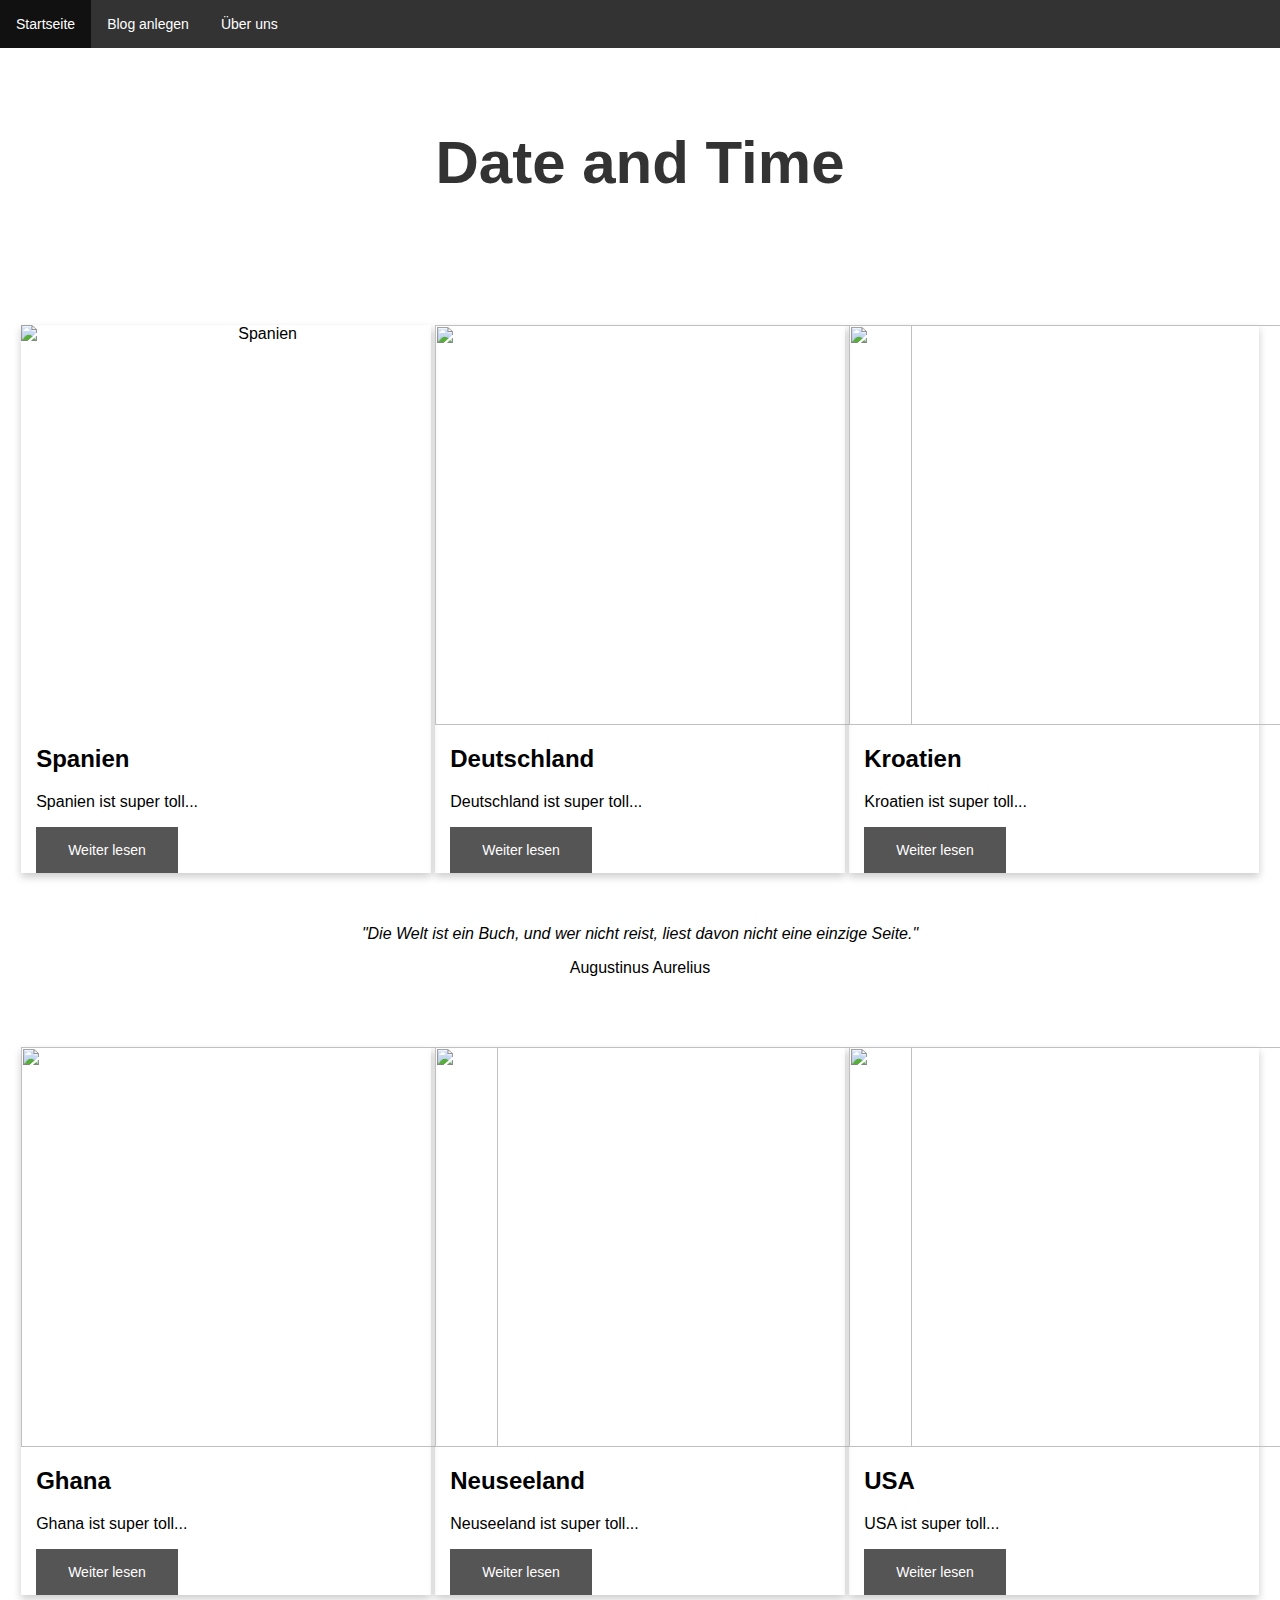
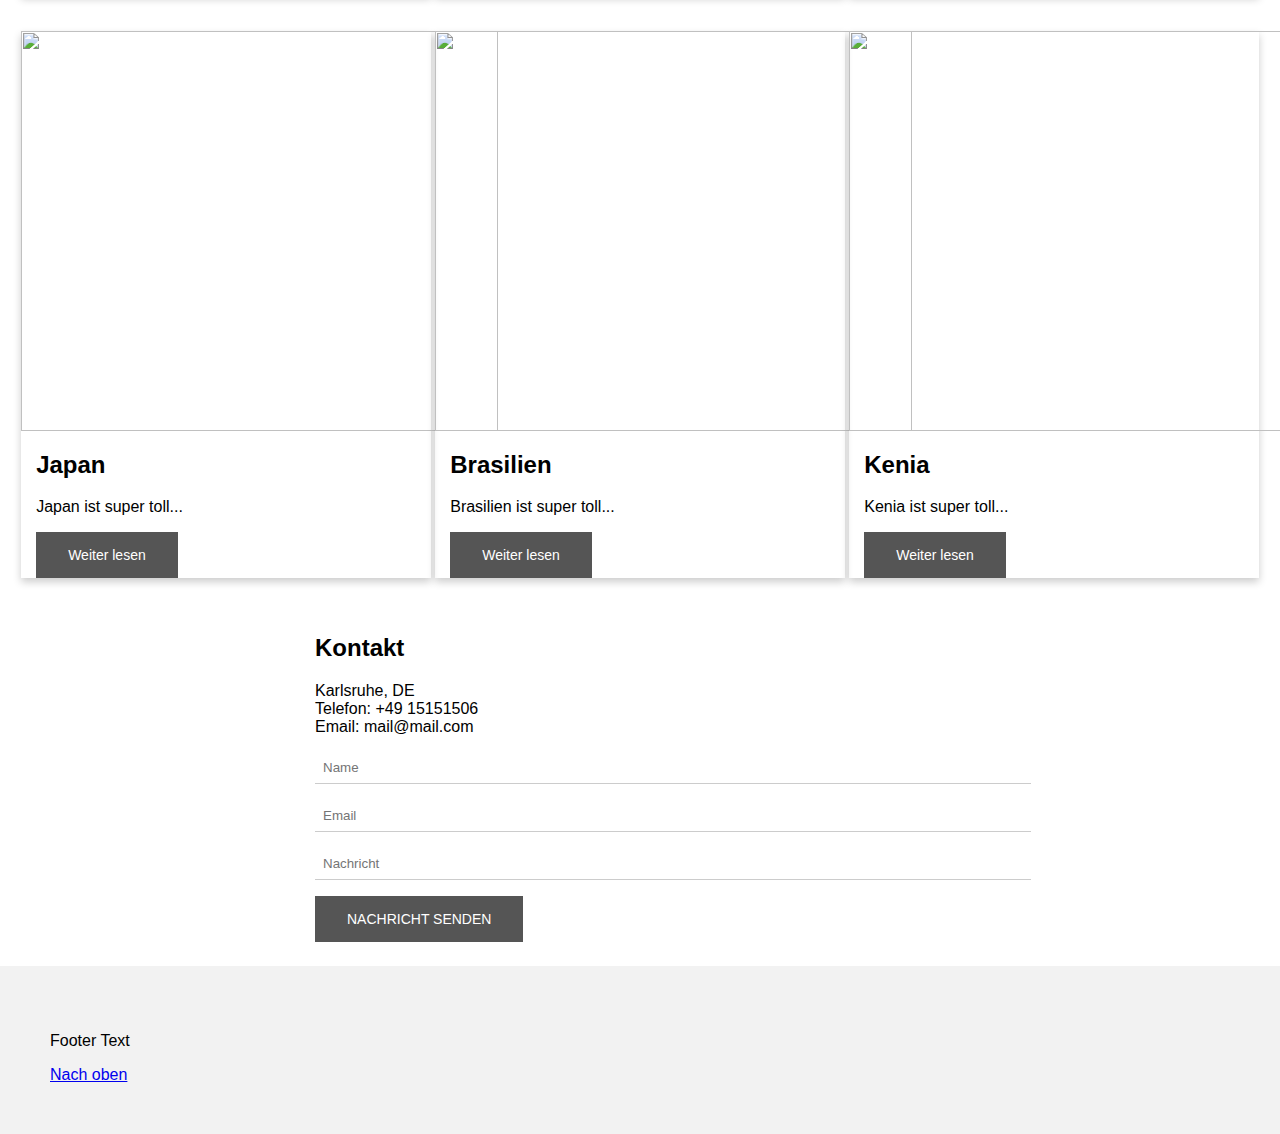
==== index.html @ bd183ee6 "test" ====
<!DOCTYPE html>
<html lang="en">
<head>
  <title>Reiseblog</title>
  <meta charset="utf-8">
  <meta name="viewport" content="width=device-width, initial-scale=1">
  <link rel="stylesheet" href="design.css" />
</head>
<body>

  <nav class="navbar-inverse">
      <div class="collapse navbar-collapse" id="myNavbar">
        <ul class="nav navbar-nav">
          <li class="active"><a href="#Startseite">Startseite</a></li>
          <li><a href="#Blog anlegen">Blog anlegen</a></li>
          <li><a href="#Über uns">Über uns</a></li>
        </ul>
      </div>
  </nav>

  <div class="jumbotron">
      <h1>Date and Time</h1><br>
  </div>

  <div class="inhalt" alt= rand align="center">
    <div class="card">
      <img src="https://www.kyero.com/guides/wp-content/uploads/2018/12/Calella-de-Palafrugell-Catalonia-Spain-2400x1600.jpg" alt="Spanien"/>
        <div class="container" align="left">
            <h2>Spanien</h2>
            <p>Spanien ist super toll...</p>
            <button class="button">Weiter lesen</button>
      </div>
   </div>

    <div class="card">
      <img src="https://www.worldatlas.com/r/w728-h425-c728x425/upload/21/11/9e/berlin-germany-country-government.jpg" />
      <div class="container" align="left">
            <h2>Deutschland</h2>
            <p>Deutschland ist super toll...</p>
            <button class="button">Weiter lesen</button>
      </div>
    </div>

    <div class="card">
      <img src="https://www.voucherwonderland.com/reisemagazin/wp-content/uploads/2019/05/Kroatien-St%C3%A4dte-Rovinj-Istrien.jpeg" />
        <div class="container" align="left">
          <h2>Kroatien</h2>
          <p>Kroatien ist super toll...</p>
          <button class="button">Weiter lesen</button>
      </div>
  </div>

<br><br><br>

    <div class="spruch">
      <p class="xxlarge serif">
        <i>"Die Welt ist ein Buch, und wer nicht reist, liest davon nicht eine einzige Seite."</i></p>
      <p>Augustinus Aurelius</p>
    </div>

<br><br><br>

    <div class="card">
      <img src="https://media-cdn.tripadvisor.com/media/photo-s/0e/b9/f6/43/elmina-bay-resort.jpg" />
      <div class="container" align="left">
        <h2>Ghana</h2>
        <p>Ghana ist super toll...</p>
        <button class="button">Weiter lesen</button>
      </div>
    </div>

    <div class="card">
      <img src="https://auslandsjob.de/uploads/images/laender/ozeanien/neuseeland/praktikum-neuseeland.jpg" />
      <div class="container" align="left">
        <h2>Neuseeland</h2>
        <p>Neuseeland ist super toll...</p>
        <button class="button">Weiter lesen</button>
      </div>
     </div>

    <div class="card">
      <img src="https://media-cdn.sueddeutsche.de/image/sz.1.2623453/600x337?v=1519864446000" />
      <div class="container" align="left">
        <h2>USA</h2>
        <p>USA ist super toll...</p>
        <button class="button">Weiter lesen</button>
      </div>
    </div>

<br><br><br>

    <div class="card">
      <img src="https://www.telegraph.co.uk/content/dam/Travel/2019/February/fuji.jpg?imwidth=450" />
      <div class="container" align="left">
        <h2>Japan</h2>
        <p>Japan ist super toll...</p>
        <button class="button">Weiter lesen</button>
      </div>
    </div>

    <div class="card">
      <img src="https://ichreise.at/wp-content/uploads/2018/06/Titelbild_marchello74_shutterstock_414527821.jpg" />
      <div class="container" align="left">
        <h2>Brasilien</h2>
        <p>Brasilien ist super toll...</p>
        <button class="button">Weiter lesen</button>
      </div>
    </div>

    <div class="card">
      <img src="https://www.5vorflug.de/typo3temp/_processed_/csm_shutterstock_70057171_02_3cc88df27e.jpg" />
      <div class="container" align="left">
        <h2>Kenia</h2>
        <p>Kenia ist super toll...</p>
        <button class="button">Weiter lesen</button>
      </div>
    </div>

    <br><br><br>

    <div class="kontaktieren" align="left">
      <h2>Kontakt</h2>
      <i class="ort"></i>Karlsruhe, DE<br>
      <i class="telefon" style="width:30px"></i> Telefon: +49 15151506<br>
      <i class="mail" material-icons="computer" style="width:30px"> </i> Email: mail@mail.com<br>
      <form action="/action_page.php">
        <p><input class="input" type="text" placeholder="Name" required name="Name"></p>
        <p><input class="input" type="text" placeholder="Email" required name="Email"></p>
        <p><input class="input" type="text" placeholder="Nachricht" required name="Nachricht"></p>
        <p><button class="w3-button w3-black w3-padding-large" type="submit">NACHRICHT SENDEN</button></p>
      </form>
    </div>
  </div>

<br><br><br><br>

  <footer class="container-fluid text-center">
    <p>Footer Text</p>
    <a href="#"><i></i>Nach oben</a>
  </footer>

</body>
</html>
---- design.css ----
html{
  font-family:sans-serif;
  -ms-text-size-adjust:100%
  -webkit-text-size-adjust:100%
}
body{
  font-family:sans-serif;
  margin:0
}

h1{
  color: #333;
  font-family:sans-serif;
  margin: 30px 50px;
  text-align: center;
  font-size: 60px;
}
.ort{
  width:30px;
}
.kontaktieren{
width: 700px;
height: 260px;
margin-left: 50px
}
.input{
  padding:8px;display:block;border:none;border-bottom:1px solid #ccc;width:100%;
transition:width 0.4s ease-in-out}.w3-animate-input:focus{width:100%!important}
}
b {
font-family: sans-serif;
text-align: center;
font-size: 12px;
}

.card {
    display: inline-block;
    box-shadow: 0 4px 8px 0 rgba(0,0,0,0.2);
      transition: 0.3s;
      width: 32%;
}
.card:hover {
    background: white;
    transform: scale(1.03);
    cursor: pointer;
}
.card img {
    display: block;
    width: 477px;height: 400px;
    margin-bottom: 0.5em;
}

ul {
  list-style-type: none;
  margin: 0;
  padding: 0;
  overflow: hidden;
  background-color: #333;
}
li {
  display: inline;
    float: left;
}
li a {
  display: block;
  font-family: sans-serif;
  color: white;
  text-align: center;
  padding: 16px;
  text-decoration: none;
  font-size: 14px;
}
button{
    background-color: #555555;
    border: none;
    color: white;
    padding: 15px 32px;
    text-align: center;
    text-decoration: none;
    display: inline-block;
    font-size: 14px;
}
li a:hover {
  background-color: #111;
}
.active {
  background-color: #111;
}
.navbar{
  position:relative;
  min-height:50px;
  margin-bottom:20px;
  border:1px solid transparent
}
.jumbotron{
  padding-top:50px;
  padding-bottom:50px;
  margin-bottom:30px;
  color:inherit;
  background-image:url("https://img.fotocommunity.com/dubai-wueste-9eee85eb-1f93-443f-ad4e-f22372ec51fe.jpg?height=500");
}
.row{
  margin-right:-15px;
  margin-left:-15px
}

.container{
  padding-right:15px;
  padding-left:15px;
   /* padding: 50px; */
  margin-right:auto;
  margin-left:auto
}
footer {
  background-color: #f2f2f2;
padding: 50px;
}
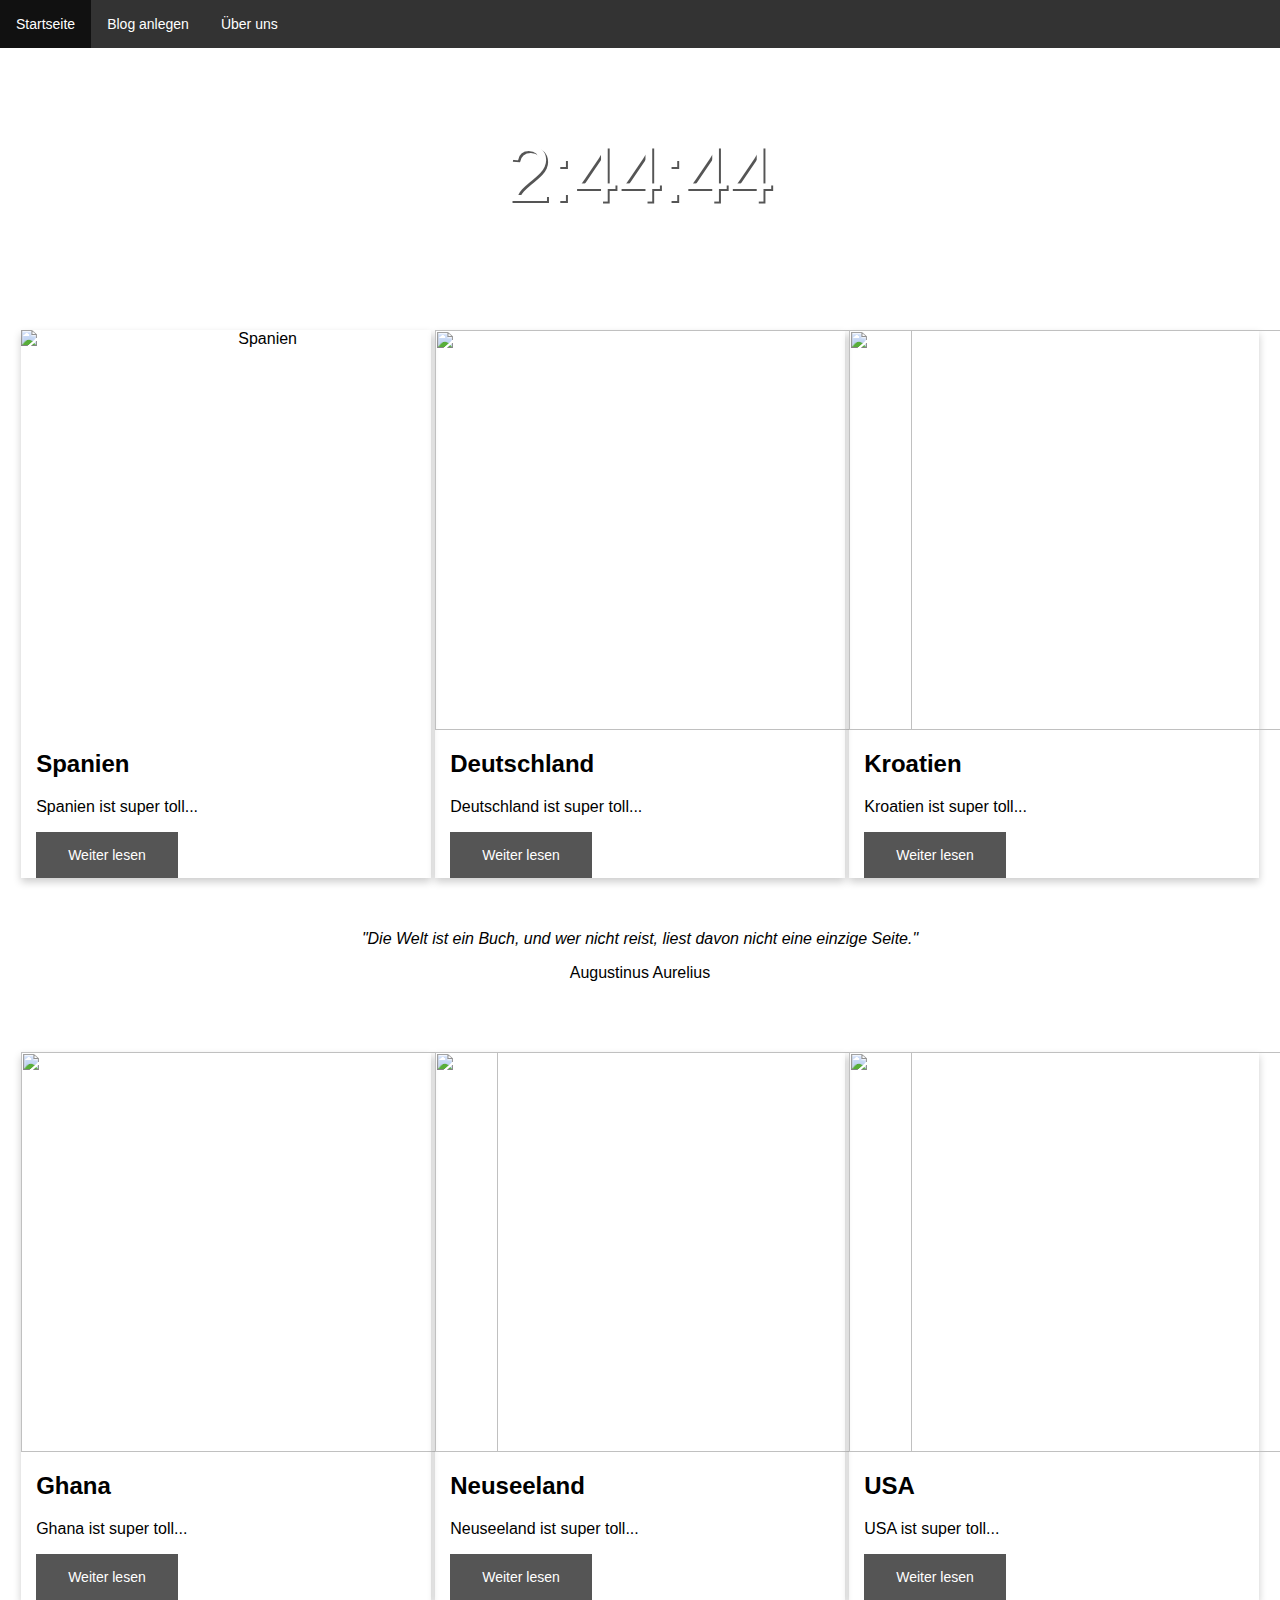
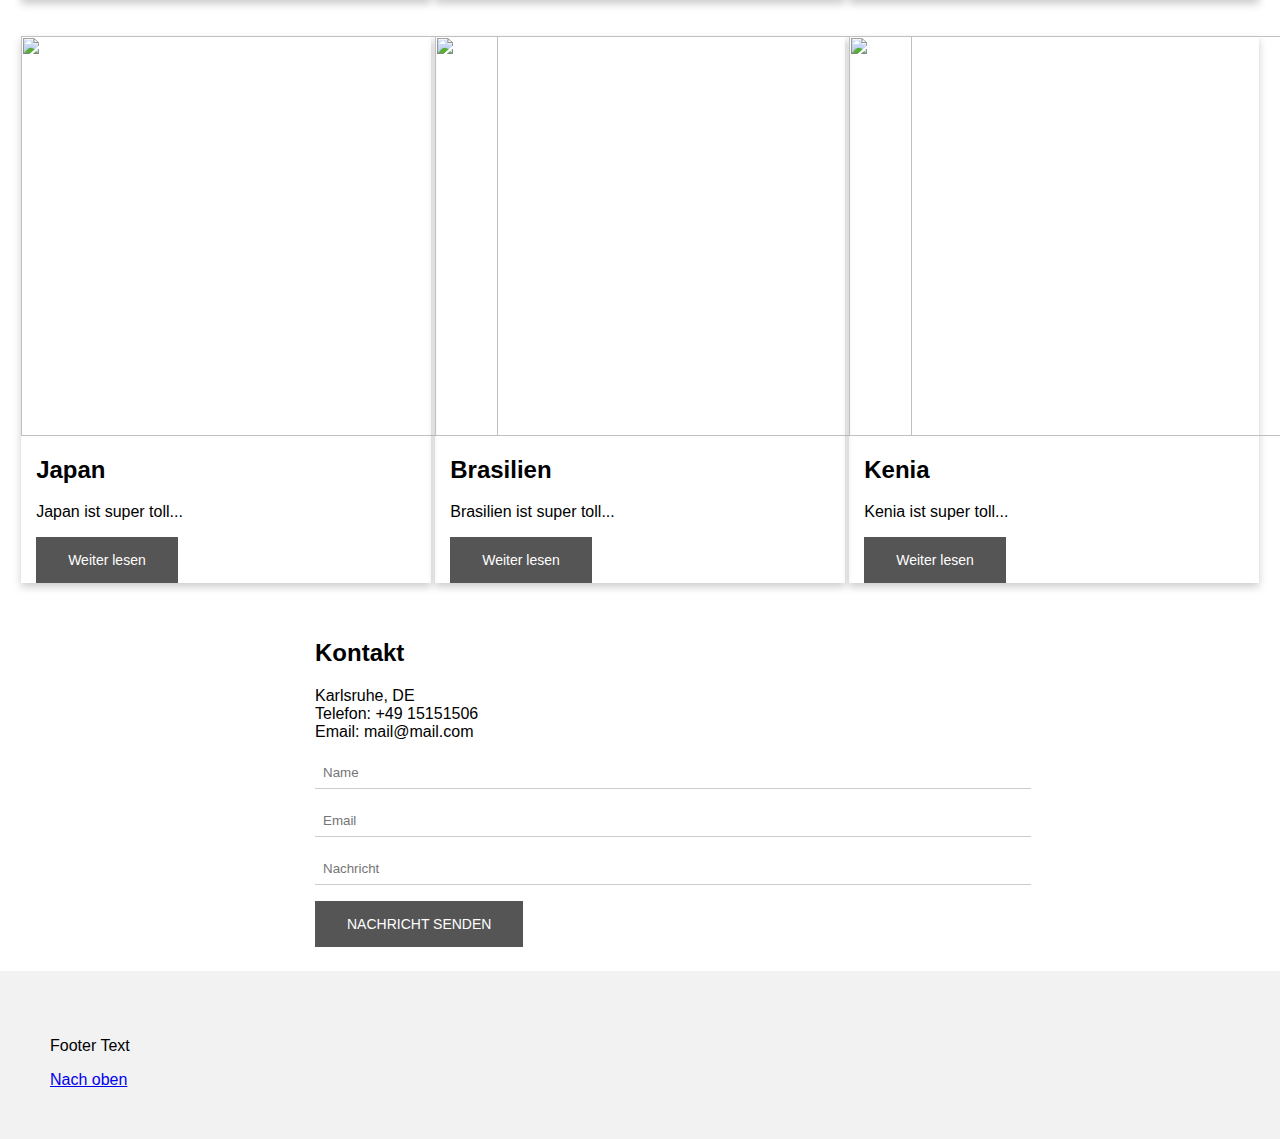
==== commit d7bec835: "Übertragen von Daten" ====
--- a/index.html
+++ b/index.html
@@ -5,6 +5,7 @@
   <meta charset="utf-8">
   <meta name="viewport" content="width=device-width, initial-scale=1">
   <link rel="stylesheet" href="design.css" />
+  <script language="javascript" type="text/javascript" src="homepage.js"></script>
 </head>
 <body>
 
@@ -19,7 +20,9 @@
   </nav>
 
   <div class="jumbotron">
-      <h1>Date and Time</h1><br>
+    <p href="javascript:ticken">
+      <div id="uhr"></div>
+    </p>
   </div>
 
   <div class="inhalt" alt= rand align="center">
--- a/design.css
+++ b/design.css
@@ -6,6 +6,15 @@
 body{
   font-family:sans-serif;
   margin:0
+}
+
+#uhr{
+  color: white;
+  text-shadow: 2px 2px #555555;
+  font-family:sans-serif;
+  margin: 30px 50px;
+  text-align: center;
+  font-size: 80px;
 }
 
 h1{
@@ -97,7 +106,9 @@
   padding-bottom:50px;
   margin-bottom:30px;
   color:inherit;
-  background-image:url("https://img.fotocommunity.com/dubai-wueste-9eee85eb-1f93-443f-ad4e-f22372ec51fe.jpg?height=500");
+  /* background-image:url("https://img.fotocommunity.com/dubai-wueste-9eee85eb-1f93-443f-ad4e-f22372ec51fe.jpg?height=500"); */
+  background-image:url("https://media.licdn.com/dms/image/C4E1BAQHyPNq5tTaLuQ/company-background_10000/0?e=2159024400&v=beta&t=y3IYWMXpjgOL1JPno8CPhNRp3xM-wsQB-5X6jj6f8hk");
+  background-image:url("http://sf.co.ua/12/11/wallpaper-2444130.jpg");
 }
 .row{
   margin-right:-15px;
@@ -113,5 +124,5 @@
 }
 footer {
   background-color: #f2f2f2;
-padding: 50px;
+  padding: 50px;
 }
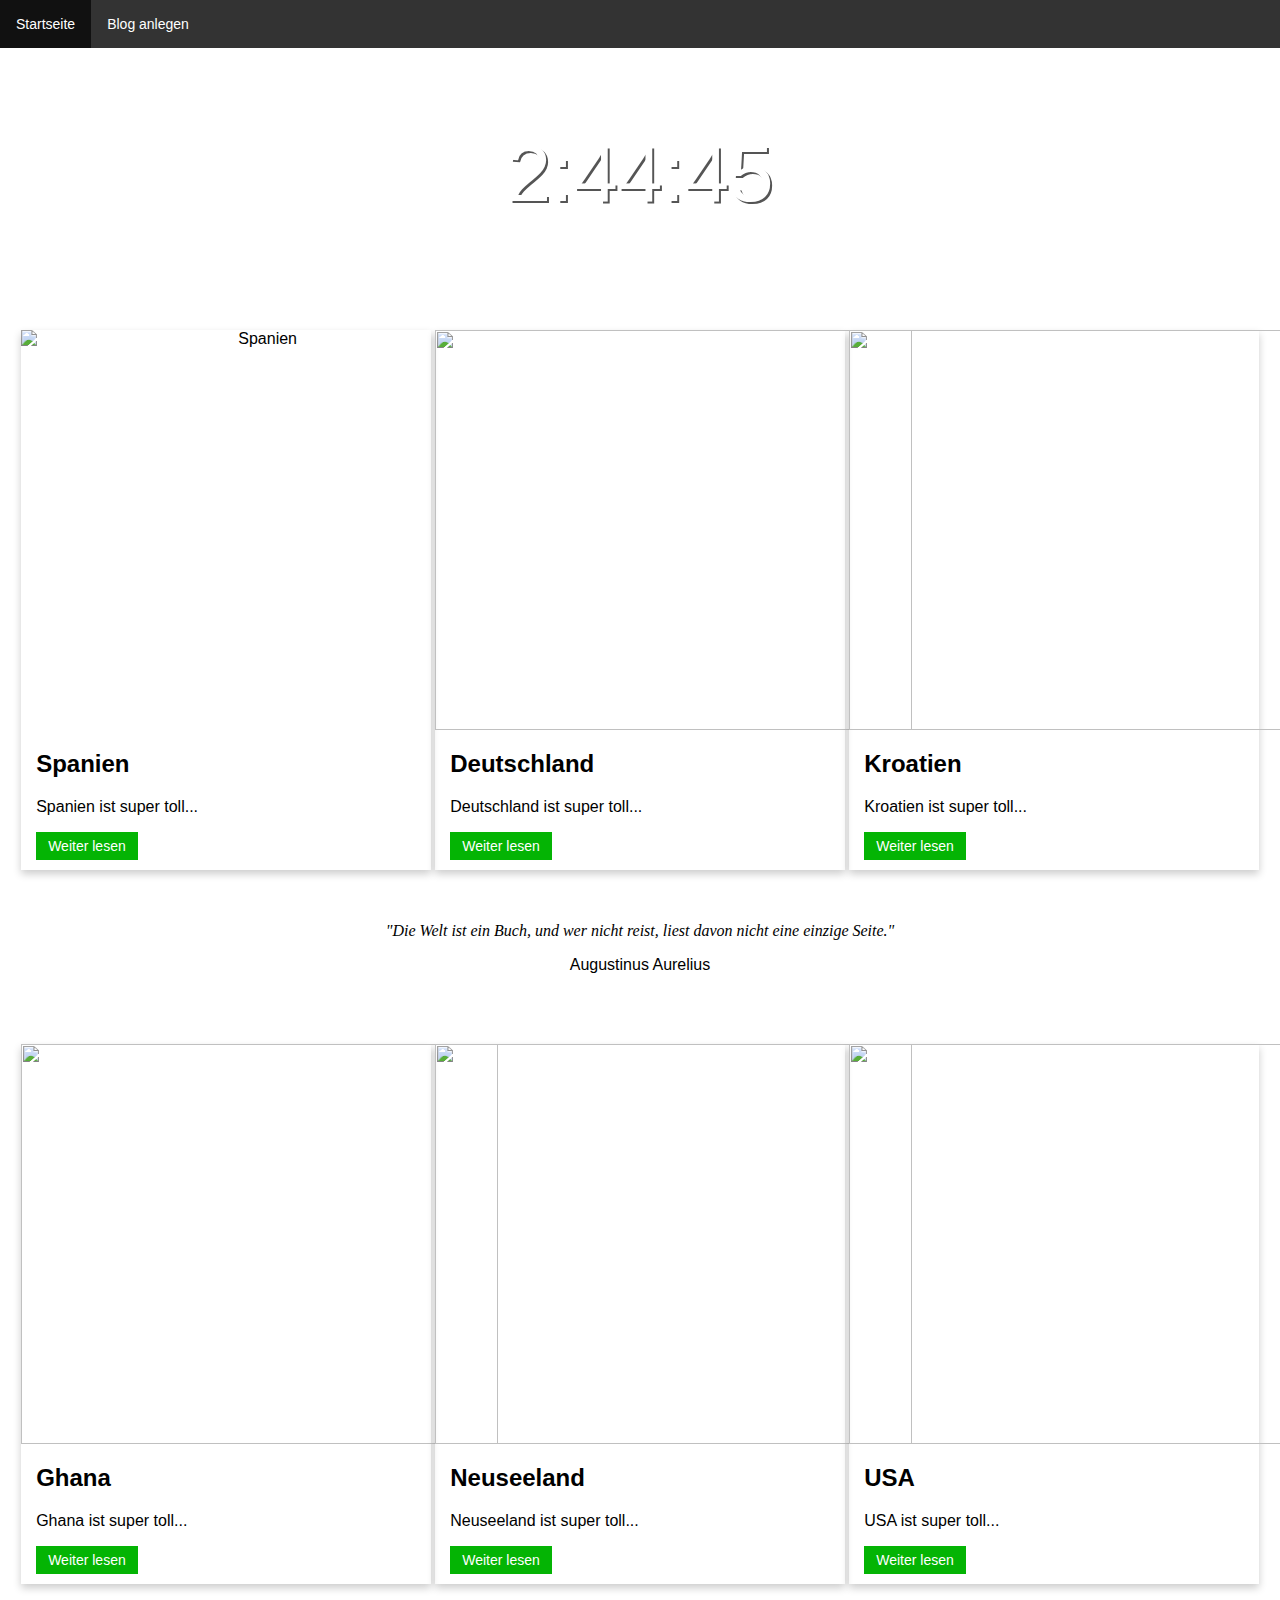
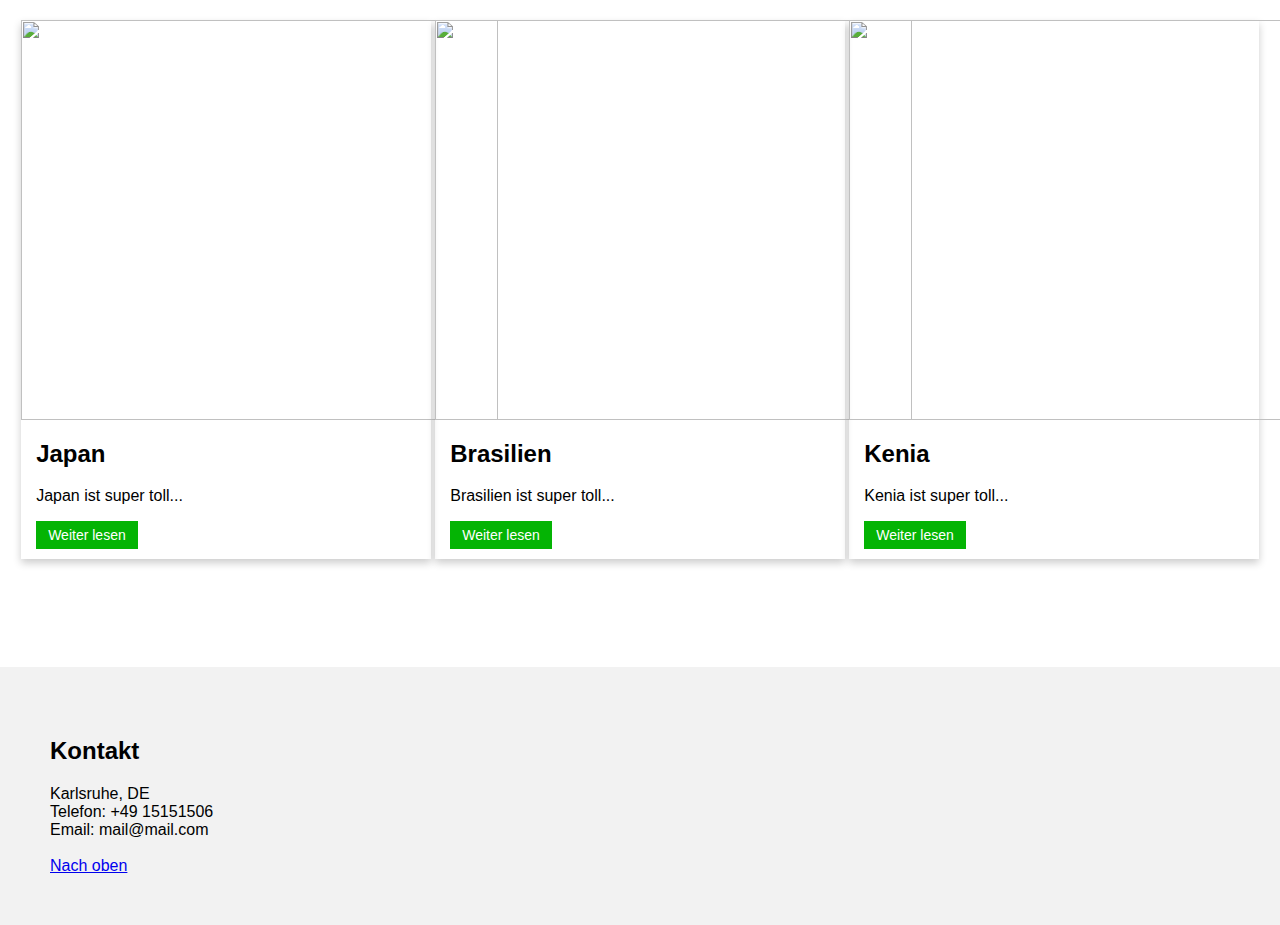
==== commit 62b9f412: "Atom update kleine änderungen" ====
--- a/index.html
+++ b/index.html
@@ -10,11 +10,10 @@
 <body>
 
   <nav class="navbar-inverse">
-      <div class="collapse navbar-collapse" id="myNavbar">
-        <ul class="nav navbar-nav">
+      <div class="navbar-collapse">
+        <ul class="navbar-button">
           <li class="active"><a href="#Startseite">Startseite</a></li>
           <li><a href="#Blog anlegen">Blog anlegen</a></li>
-          <li><a href="#Über uns">Über uns</a></li>
         </ul>
       </div>
   </nav>
@@ -25,7 +24,7 @@
     </p>
   </div>
 
-  <div class="inhalt" alt= rand align="center">
+  <div class="inhalt" align="center">
     <div class="card">
       <img src="https://www.kyero.com/guides/wp-content/uploads/2018/12/Calella-de-Palafrugell-Catalonia-Spain-2400x1600.jpg" alt="Spanien"/>
         <div class="container" align="left">
@@ -56,7 +55,7 @@
 <br><br><br>
 
     <div class="spruch">
-      <p class="xxlarge serif">
+      <p class="schrift" id="spruch">
         <i>"Die Welt ist ein Buch, und wer nicht reist, liest davon nicht eine einzige Seite."</i></p>
       <p>Augustinus Aurelius</p>
     </div>
@@ -118,27 +117,18 @@
         <button class="button">Weiter lesen</button>
       </div>
     </div>
+    <br><br><br>
+  </div>
 
-    <br><br><br>
+<br><br><br><br>
 
-    <div class="kontaktieren" align="left">
+  <footer class="fußzeile">
+    <div class="kontakt" align="left">
       <h2>Kontakt</h2>
       <i class="ort"></i>Karlsruhe, DE<br>
       <i class="telefon" style="width:30px"></i> Telefon: +49 15151506<br>
       <i class="mail" material-icons="computer" style="width:30px"> </i> Email: mail@mail.com<br>
-      <form action="/action_page.php">
-        <p><input class="input" type="text" placeholder="Name" required name="Name"></p>
-        <p><input class="input" type="text" placeholder="Email" required name="Email"></p>
-        <p><input class="input" type="text" placeholder="Nachricht" required name="Nachricht"></p>
-        <p><button class="w3-button w3-black w3-padding-large" type="submit">NACHRICHT SENDEN</button></p>
-      </form>
-    </div>
-  </div>
-
-<br><br><br><br>
-
-  <footer class="container-fluid text-center">
-    <p>Footer Text</p>
+    </div><br>
     <a href="#"><i></i>Nach oben</a>
   </footer>
 
--- a/design.css
+++ b/design.css
@@ -7,16 +7,6 @@
   font-family:sans-serif;
   margin:0
 }
-
-#uhr{
-  color: white;
-  text-shadow: 2px 2px #555555;
-  font-family:sans-serif;
-  margin: 30px 50px;
-  text-align: center;
-  font-size: 80px;
-}
-
 h1{
   color: #333;
   font-family:sans-serif;
@@ -27,21 +17,15 @@
 .ort{
   width:30px;
 }
-.kontaktieren{
-width: 700px;
-height: 260px;
-margin-left: 50px
-}
 .input{
   padding:8px;display:block;border:none;border-bottom:1px solid #ccc;width:100%;
 transition:width 0.4s ease-in-out}.w3-animate-input:focus{width:100%!important}
 }
 b {
-font-family: sans-serif;
-text-align: center;
-font-size: 12px;
+  font-family: sans-serif;
+  text-align: center;
+  font-size: 12px;
 }
-
 .card {
     display: inline-block;
     box-shadow: 0 4px 8px 0 rgba(0,0,0,0.2);
@@ -58,7 +42,6 @@
     width: 477px;height: 400px;
     margin-bottom: 0.5em;
 }
-
 ul {
   list-style-type: none;
   margin: 0;
@@ -79,15 +62,10 @@
   text-decoration: none;
   font-size: 14px;
 }
-button{
-    background-color: #555555;
-    border: none;
-    color: white;
-    padding: 15px 32px;
-    text-align: center;
-    text-decoration: none;
-    display: inline-block;
-    font-size: 14px;
+.button{
+  padding: 6px 12px;
+  background-color: #04B404;
+  margin-bottom:10px;
 }
 li a:hover {
   background-color: #111;
@@ -114,7 +92,6 @@
   margin-right:-15px;
   margin-left:-15px
 }
-
 .container{
   padding-right:15px;
   padding-left:15px;
@@ -122,6 +99,27 @@
   margin-right:auto;
   margin-left:auto
 }
+#spruch{
+  font-family: Georgia, Times, "Times New Roman", serif;
+}
+#uhr{
+  color: white;
+  text-shadow: 2px 2px #555555;
+  font-family:sans-serif;
+  margin: 30px 50px;
+  text-align: center;
+  font-size: 80px;
+}
+button{
+    background-color: #555555;
+    border: none;
+    color: white;
+    padding: 15px 32px;
+    text-align: center;
+    text-decoration: none;
+    acdisplay: inline-block;
+    font-size: 14px;
+}
 footer {
   background-color: #f2f2f2;
   padding: 50px;
